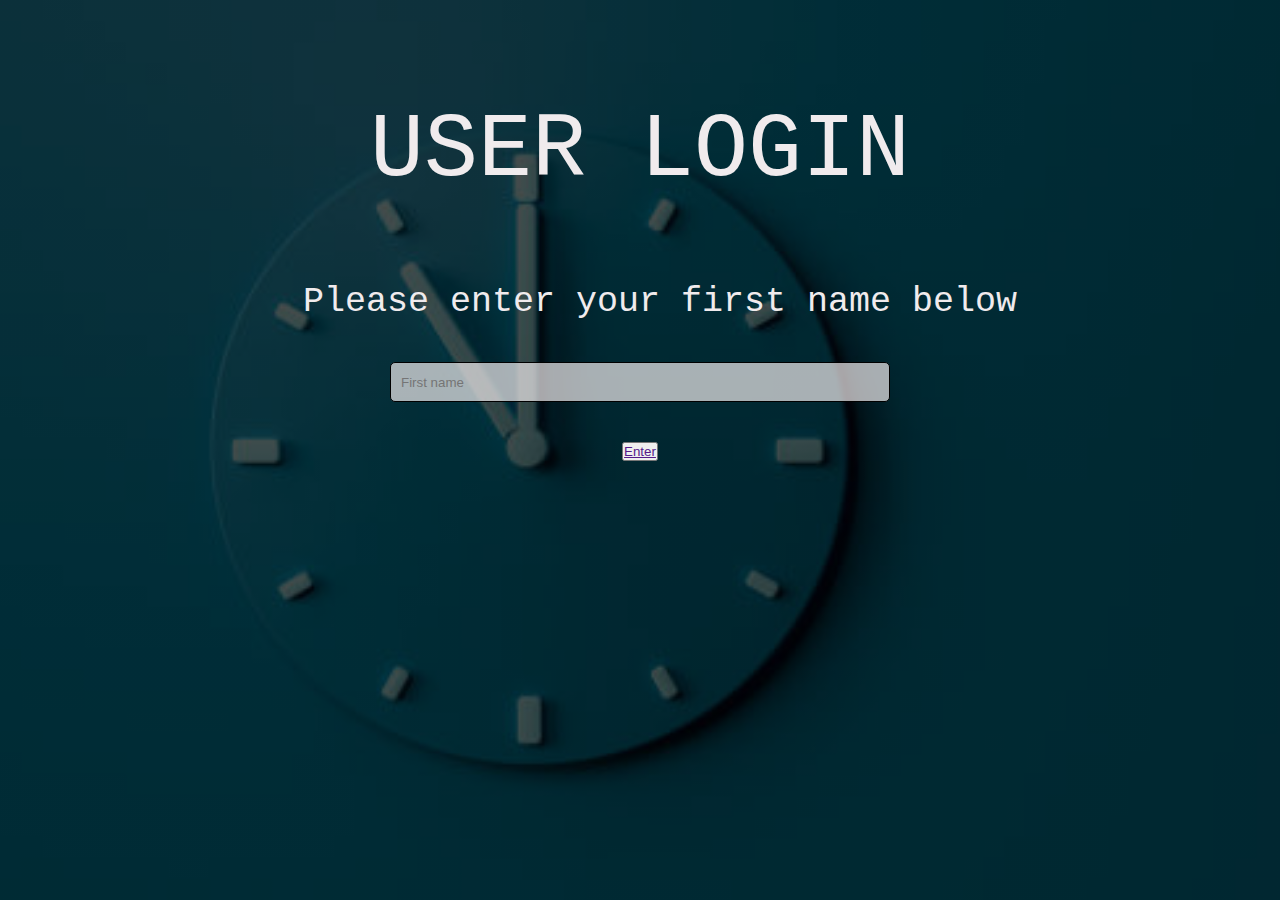
==== Home.html @ ec15691c "update" ====
<!DOCTYPE html>
<html lang="en">
  <head>
    <meta charset="UTF-8" />
    <meta name="viewport" content="width=device-width, initial-scale=1.0" />
    <title>Document</title>

    <link rel="stylesheet" href="styles.css" />
  </head>
  <body>
    <div class="mainHome">
      <div class="welcome">USER LOGIN</div>
      <div class="note">Please enter your first name below</div>
      <div class="input">
        <input id="Homeinput" type="text" placeholder="First name" />
      </div>
      <div class="button">
        <button id="btn">
          <a href="" id="navigate">Enter</a>
        </button>
      </div>
    </div>

    <script src="script.js"></script>
  </body>
</html>
---- styles.css ----
* {
    margin: 0;
    padding: 0;
    box-sizing: border-box;
}

/* ================== Background ==================== */
.main {
    background: linear-gradient(to top, rgba(0, 0, 0, 0.7)50%, rgba(0, 0, 0, 0.7)50%),url(/img/istockphoto-1459289226-612x612.jpg);
    width: 100%;
    height: 100vh;
    background-size: cover;    
}

/* ========================= Welcome Olaoluwa ======================== */

.main .greeting h2 {
    font-size: 90px;
    color: rgba(240, 235, 237, 1);
    display: relative;
    text-align: center;
    padding: 20px 0 50px;
    font-family: 'Courier New', Courier, monospace;
    font-weight: 500;
    /* background: red; */
    /* display: relative; */
    
}

.main .greeting .backButton {
    /* background: blue; */
    /* display: absolute; */
}

.main .greeting .backButton ion-icon {
    font-size: 50px;
    padding-left: 40px;
    padding-top: 10px;
    /* padding-bottom: -30px; */
    color: rgba(240, 235, 237, 0.2);
}

/* ========================== The Time is & Today's Date is ========================== */

.main h4 {
    font-size: 55px;
    padding-left: 40px;
    color: rgb(240, 235, 237, 1);
    font-family: 'Courier New', Courier, monospace;
    font-weight: 500;
    padding-bottom: 40px;
    cursor: pointer;
    letter-spacing: -3px;
    word-spacing: -15px;
    }


/* ============================== Date NUmbers ========================== */

.main h4 span.numbers {
    font-size: 110px;
    font-weight: 600;
    color: #fff;
    padding: 0 5px;
    border-radius: 10px;
    background-color: rgba(11, 10, 20, 0.4);
    box-shadow: 5px 5px 10px 2px rgba(240, 235, 237, 0.4);
}

/* ================================== / & am ============================= */

.main h4 span {
    font-size: 120px;
    font-weight: 600;
    color: #fff;
}

/* ================================== HOME Page ================================ */

.mainHome {
    background: linear-gradient(to top, rgba(0, 0, 0, 0.7)50%, rgba(0, 0, 0, 0.7)50%), url(/img/istockphoto-1459289226-612x612.jpg);
    width: 100%;
    height: 100vh;
    background-size: cover;
}

.welcome {
    font-size: 90px;
    color: rgba(240, 235, 237, 1);
    display: relative;
    text-align: center;
    padding: 50px 0 50px;
    font-family: 'Courier New', Courier, monospace;
    font-weight: 500;
    padding-top: 100px;
}

.note {
    font-size: 35px;
    padding-left: 40px;
    color: rgb(240, 235, 237, 1);
    font-family: 'Courier New', Courier, monospace;
    font-weight: 500;
    padding-bottom: 40px;
    padding-top: 30px;
    cursor: pointer;
    text-align: center;
}




.mainHome .input input {
    width: 500px;
    height: 40px;
    border-radius: 5px;
    padding-left: 10px;
    margin: auto;
    background: rgb(240, 235, 237, 0.7);
    display: flex;
    align-items: center;
    justify-content: center;
    border: 1px solid black;
}


.mainHome .button {
    display: flex;
    align-items: center;
    justify-content: center;
    margin-top: 40px;
}
.mainHome .button a button {
    width: 100px;
    padding: 5px;
    height: 40px;
    border-radius: 10px;
    background: rgb(240, 235, 237, 0.7);
    border: 1px solid black;
}

.mainHome .button a button:hover {
    background: transparent;
    transition: 0.5s;
    color: rgb(240, 235, 237, 1);
}
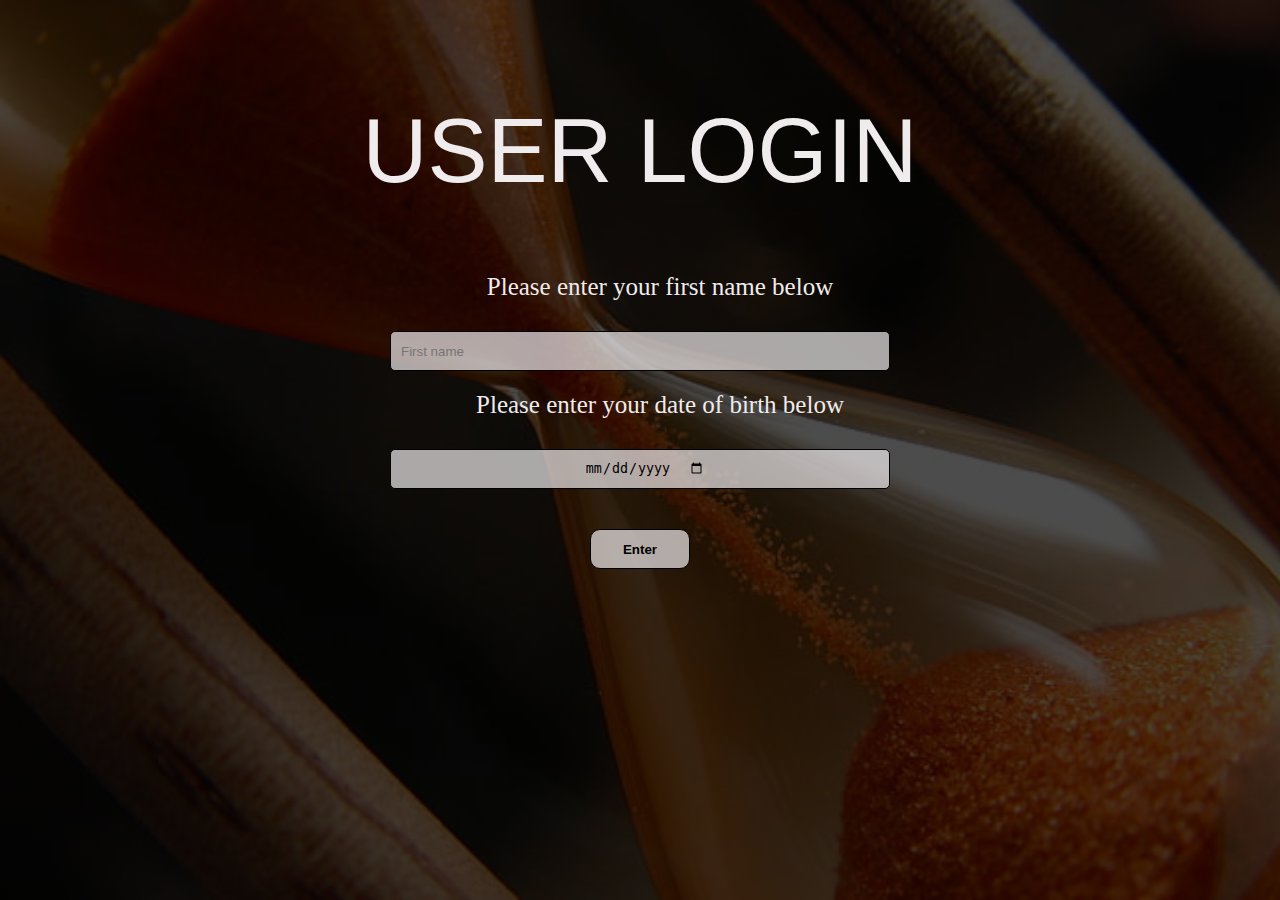
==== commit 5934982c: "update" ====
--- a/Home.html
+++ b/Home.html
@@ -14,8 +14,12 @@
       <div class="input">
         <input id="Homeinput" type="text" placeholder="First name" />
       </div>
+      <div class="note">Please enter your date of birth below</div>
+      <div class="input">
+        <input id="dobInput" type="date" placeholder="YYYY-MM-DD" />
+      </div>
       <div class="button">
-        <button id="btn">
+        <button id="btn" onclick="getUser(), getDob();">
           <a href="" id="navigate">Enter</a>
         </button>
       </div>
--- a/styles.css
+++ b/styles.css
@@ -6,7 +6,7 @@
 
 /* ================== Background ==================== */
 .main {
-    background: linear-gradient(to top, rgba(0, 0, 0, 0.7)50%, rgba(0, 0, 0, 0.7)50%),url(/img/istockphoto-1459289226-612x612.jpg);
+    background: linear-gradient(to top, rgba(0, 0, 0, 0.7)50%, rgba(0, 0, 0, 0.7)50%), url(/img/hourglasses-closeup-photography-glass-wallpaper-preview.jpg);
     width: 100%;
     height: 100vh;
     background-size: cover;    
@@ -19,58 +19,63 @@
     color: rgba(240, 235, 237, 1);
     display: relative;
     text-align: center;
-    padding: 20px 0 50px;
-    font-family: 'Courier New', Courier, monospace;
+    font-family: Cambria, Cochin, Georgia, Times, 'Times New Roman', serif;
     font-weight: 500;
-    /* background: red; */
-    /* display: relative; */
+    
     
 }
 
-.main .greeting .backButton {
-    /* background: blue; */
-    /* display: absolute; */
-}
 
 .main .greeting .backButton ion-icon {
-    font-size: 50px;
+    font-size: 30px;
     padding-left: 40px;
     padding-top: 10px;
-    /* padding-bottom: -30px; */
     color: rgba(240, 235, 237, 0.2);
 }
 
 /* ========================== The Time is & Today's Date is ========================== */
 
 .main h4 {
-    font-size: 55px;
-    padding-left: 40px;
+    font-size: 50px;
+    font-weight: 100;
+    padding-left: 30px;
     color: rgb(240, 235, 237, 1);
-    font-family: 'Courier New', Courier, monospace;
+    font-family: Cambria, Cochin, Georgia, Times, 'Times New Roman', serif;
     font-weight: 500;
-    padding-bottom: 40px;
+    padding-bottom: 20px;
+    padding-top: 40px;
     cursor: pointer;
-    letter-spacing: -3px;
-    word-spacing: -15px;
+    
     }
 
 
 /* ============================== Date NUmbers ========================== */
 
 .main h4 span.numbers {
-    font-size: 110px;
-    font-weight: 600;
+    font-size: 55px;
+    font-weight: 500;
     color: #fff;
-    padding: 0 5px;
+    padding: 10px 10px;
     border-radius: 10px;
     background-color: rgba(11, 10, 20, 0.4);
     box-shadow: 5px 5px 10px 2px rgba(240, 235, 237, 0.4);
 }
 
+.main h4 span.numbersalign {
+    font-size: 50px;
+    font-weight: 500;
+    color: #fff;
+    padding: 10px 10px;
+    border-radius: 10px;
+    background-color: rgba(11, 10, 20, 0.4);
+    box-shadow: 5px 5px 10px 2px rgba(240, 235, 237, 0.4);
+    margin-left: 750px;
+}
+
 /* ================================== / & am ============================= */
 
 .main h4 span {
-    font-size: 120px;
+    font-size: 50px;
     font-weight: 600;
     color: #fff;
 }
@@ -78,7 +83,7 @@
 /* ================================== HOME Page ================================ */
 
 .mainHome {
-    background: linear-gradient(to top, rgba(0, 0, 0, 0.7)50%, rgba(0, 0, 0, 0.7)50%), url(/img/istockphoto-1459289226-612x612.jpg);
+    background: linear-gradient(to top, rgba(0, 0, 0, 0.7)50%, rgba(0, 0, 0, 0.7)50%), url(/img/hourglasses-closeup-photography-glass-wallpaper-preview.jpg);
     width: 100%;
     height: 100vh;
     background-size: cover;
@@ -90,19 +95,18 @@
     display: relative;
     text-align: center;
     padding: 50px 0 50px;
-    font-family: 'Courier New', Courier, monospace;
-    font-weight: 500;
+    font-family: Impact, Haettenschweiler, 'Arial Narrow Bold', sans-serif;
+    font-weight: 400;
     padding-top: 100px;
 }
 
 .note {
-    font-size: 35px;
+    font-size: 25px;
     padding-left: 40px;
     color: rgb(240, 235, 237, 1);
-    font-family: 'Courier New', Courier, monospace;
-    font-weight: 500;
-    padding-bottom: 40px;
-    padding-top: 30px;
+    font-family: Cambria, Cochin, Georgia, Times, 'Times New Roman', serif;
+    padding-bottom: 30px;
+    padding-top: 20px;
     cursor: pointer;
     text-align: center;
 }
@@ -130,7 +134,7 @@
     justify-content: center;
     margin-top: 40px;
 }
-.mainHome .button a button {
+.mainHome .button button {
     width: 100px;
     padding: 5px;
     height: 40px;
@@ -139,8 +143,16 @@
     border: 1px solid black;
 }
 
-.mainHome .button a button:hover {
+.mainHome .button button a {
+    text-decoration: none;
+    color: black;
+    font-weight: bold;
+}
+
+.mainHome .button button:hover {
     background: transparent;
     transition: 0.5s;
     color: rgb(240, 235, 237, 1);
-}+}
+
+
